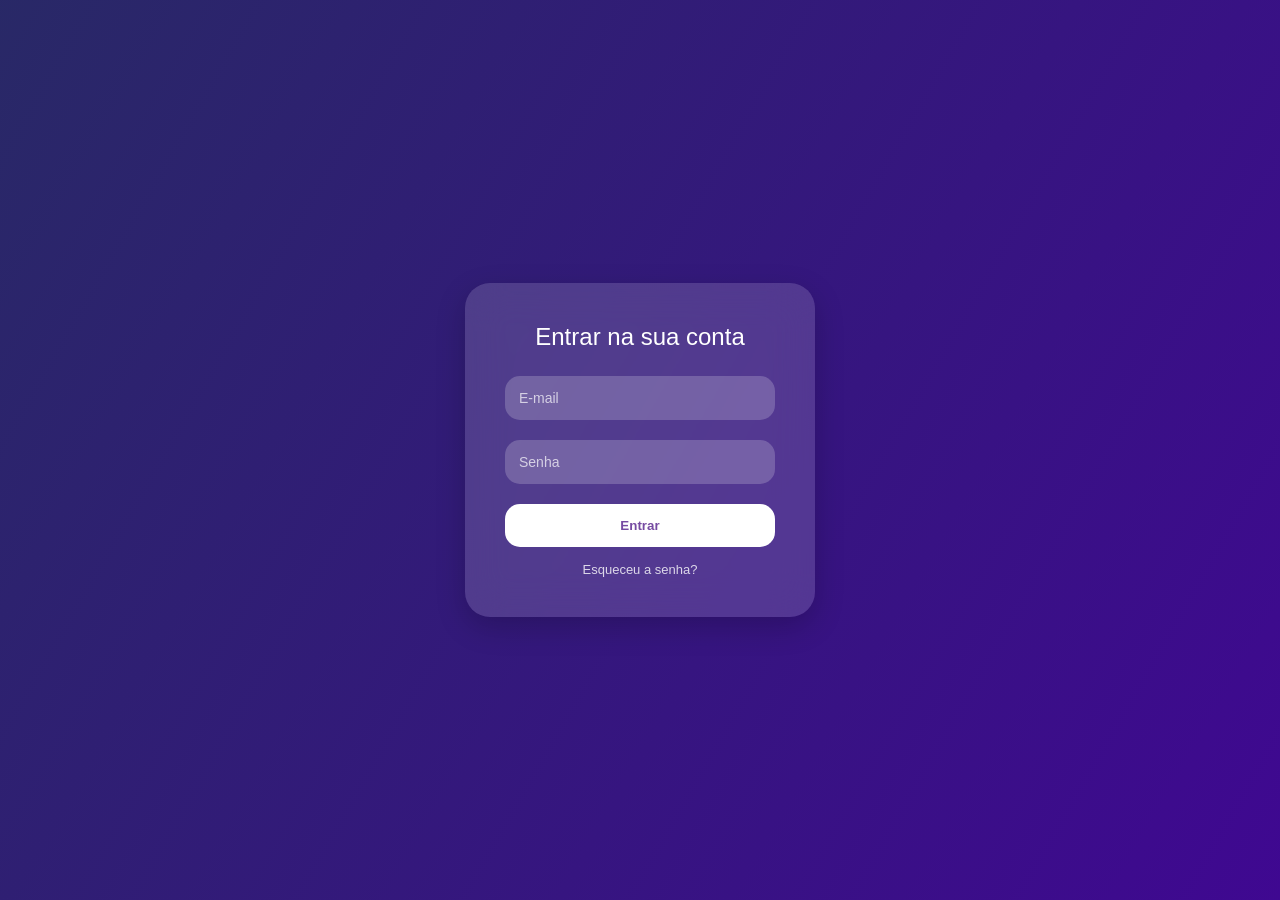
==== templates/paginalogin.html @ 64f2fff3 "banco de dados" ====
<!DOCTYPE html>
<html lang="pt-BR">

<head>

    <meta charset="UTF-8">

    <link rel="stylesheet" href="/static/paginalogin.css">
    <title>Login</title>

</head>

<div class="login-container">

    <h2>Entrar na sua conta</h2>

    <form method="POST">

        <div class="input-group">
            <input type="email" name="email" placeholder="E-mail">
        </div>

        <div class="input-group">
            <input type="password" name="senha" placeholder="Senha">
        </div>

        <button type="submit">Entrar</button>

    </form>

    <div class="links">
        <p><a href="#">Esqueceu a senha?</a></p>
    </div>

</div>


</body>

</html>
---- static/paginalogin.css ----
* {
    margin: 0;
    padding: 0;
    box-sizing: border-box;
    font-family: -apple-system, BlinkMacSystemFont, "San Francisco", sans-serif;
}

/* ===== Fundo estilo iOS ===== */
body {
    height: 100vh;
    display: flex;
    justify-content: center;
    align-items: center;
    background:  linear-gradient(120deg, rgba(3, 3, 76, 0.85), rgb(63, 8, 145))
}

/* ===== Card Login ===== */
.login-container {
    background: rgba(255, 255, 255, 0.15);
    backdrop-filter: blur(20px);
    -webkit-backdrop-filter: blur(20px);
    padding: 40px;
    width: 100%;
    max-width: 350px;
    border-radius: 25px;
    box-shadow: 0 10px 30px rgba(0,0,0,0.2);
    text-align: center;
    color: white;
}

/* ===== Título ===== */
.login-container h2 {
    margin-bottom: 25px;
    font-weight: 500;
}

/* ===== Inputs ===== */
.input-group {
    margin-bottom: 20px;
}

.input-group input {
    width: 100%;
    padding: 14px;
    border-radius: 15px;
    border: none;
    outline: none;
    font-size: 14px;
    background: rgba(255,255,255,0.2);
    color: white;
    transition: 0.3s;
}

.input-group input::placeholder {
    color: rgba(255,255,255,0.7);
}

.input-group input:focus {
    background: rgba(255,255,255,0.3);
}

/* ===== Botão ===== */
button {
    width: 100%;
    padding: 14px;
    border-radius: 15px;
    border: none;
    background: white;
    color: #764ba2;
    font-weight: 600;
    cursor: pointer;
    transition: 0.3s;
}

button:hover {
    background: #f1f1f1;
}

/* ===== Links ===== */
.links {
    margin-top: 15px;
    font-size: 13px;
}

.links a {
    color: white;
    text-decoration: none;
    opacity: 0.8;
}

.links a:hover {
    opacity: 1;
}

/* ===== Responsivo ===== */
@media (max-width: 400px) {
    .login-container {
        padding: 30px;
    }
}


/* ===== Barra de Progresso ===== */
.progress-container {
    width: 100%;
    height: 5px;
    background: rgba(255,255,255,0.2);
    border-radius: 10px;
    margin-top: 15px;
    overflow: hidden;
    display: none; /* começa escondida */
}

.progress-bar {
    height: 100%;
    width: 0%;
    background: linear-gradient(90deg, #8000ff, #ffffff);
    transition: width 0.1s linear;
}
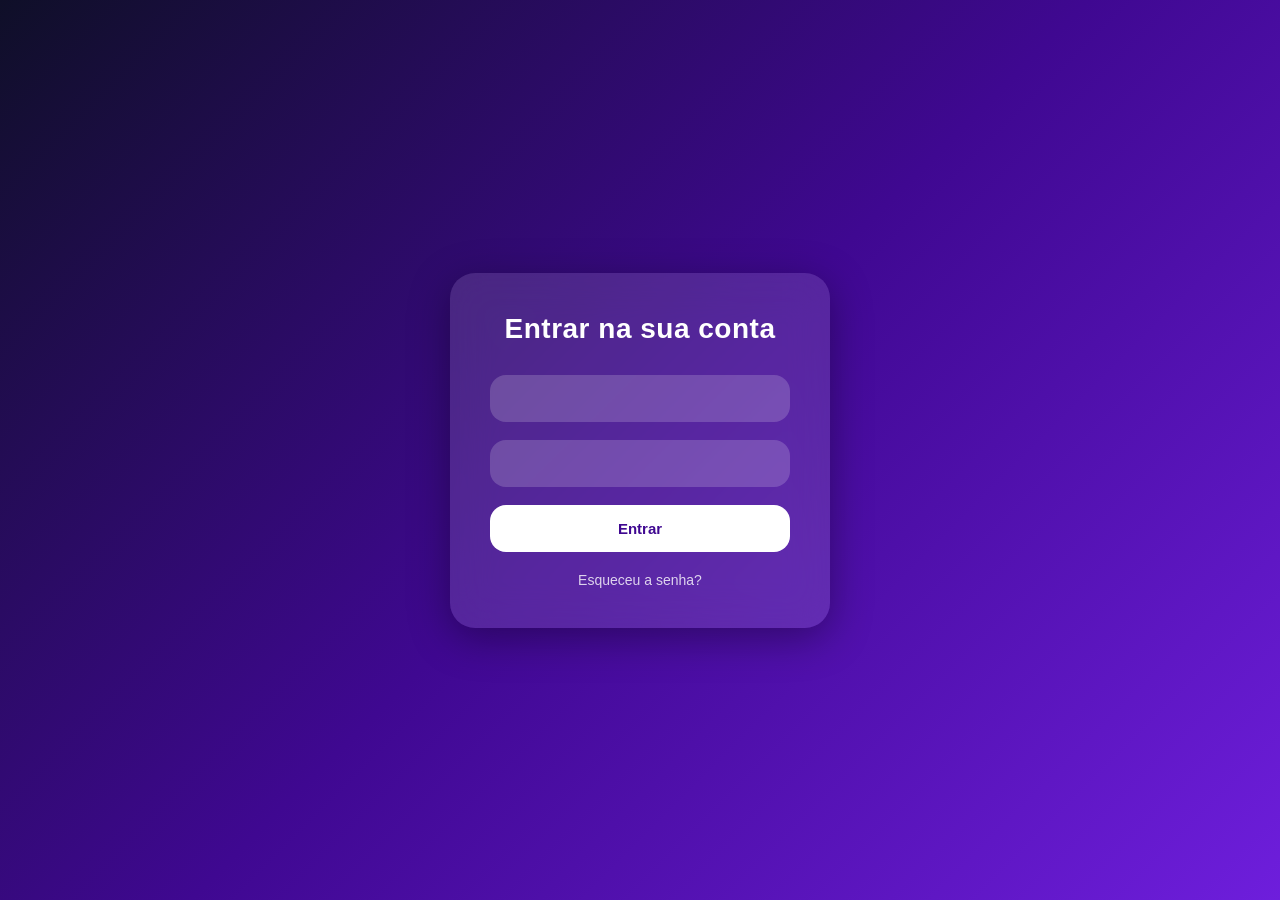
==== commit 159d2013: "hospedagem" ====
--- a/templates/paginalogin.html
+++ b/templates/paginalogin.html
@@ -4,36 +4,37 @@
 <head>
 
     <meta charset="UTF-8">
+    <title>Login</title>
 
     <link rel="stylesheet" href="/static/paginalogin.css">
-    <title>Login</title>
 
 </head>
 
-<div class="login-container">
+<body>
 
-    <h2>Entrar na sua conta</h2>
+    <div class="login-container">
 
-    <form method="POST">
+        <h2>Entrar na sua conta</h2>
 
-        <div class="input-group">
-            <input type="email" name="email" placeholder="E-mail">
+        <form action="/login" method="POST">
+
+            <input type="email" name="gmail">
+
+            <input type="password" name="senha">
+
+            <button type="submit">
+                Entrar
+            </button>
+
+        </form>
+
+        <div class="links">
+            <p><a href="#">Esqueceu a senha?</a></p>
         </div>
 
-        <div class="input-group">
-            <input type="password" name="senha" placeholder="Senha">
-        </div>
+        <script src="/static/script.js"></script>
 
-        <button type="submit">Entrar</button>
-
-    </form>
-
-    <div class="links">
-        <p><a href="#">Esqueceu a senha?</a></p>
     </div>
-
-</div>
-
 
 </body>
 
--- a/static/paginalogin.css
+++ b/static/paginalogin.css
@@ -1,119 +1,230 @@
-* {
-    margin: 0;
-    padding: 0;
-    box-sizing: border-box;
-    font-family: -apple-system, BlinkMacSystemFont, "San Francisco", sans-serif;
-}
-
-/* ===== Fundo estilo iOS ===== */
-body {
-    height: 100vh;
-    display: flex;
-    justify-content: center;
-    align-items: center;
-    background:  linear-gradient(120deg, rgba(3, 3, 76, 0.85), rgb(63, 8, 145))
-}
-
-/* ===== Card Login ===== */
-.login-container {
-    background: rgba(255, 255, 255, 0.15);
-    backdrop-filter: blur(20px);
-    -webkit-backdrop-filter: blur(20px);
-    padding: 40px;
-    width: 100%;
-    max-width: 350px;
-    border-radius: 25px;
-    box-shadow: 0 10px 30px rgba(0,0,0,0.2);
-    text-align: center;
-    color: white;
-}
-
-/* ===== Título ===== */
-.login-container h2 {
-    margin-bottom: 25px;
-    font-weight: 500;
-}
-
-/* ===== Inputs ===== */
-.input-group {
-    margin-bottom: 20px;
-}
-
-.input-group input {
-    width: 100%;
-    padding: 14px;
-    border-radius: 15px;
-    border: none;
-    outline: none;
-    font-size: 14px;
-    background: rgba(255,255,255,0.2);
-    color: white;
-    transition: 0.3s;
-}
-
-.input-group input::placeholder {
-    color: rgba(255,255,255,0.7);
-}
-
-.input-group input:focus {
-    background: rgba(255,255,255,0.3);
-}
-
-/* ===== Botão ===== */
-button {
-    width: 100%;
-    padding: 14px;
-    border-radius: 15px;
-    border: none;
-    background: white;
-    color: #764ba2;
-    font-weight: 600;
-    cursor: pointer;
-    transition: 0.3s;
-}
-
-button:hover {
-    background: #f1f1f1;
-}
-
-/* ===== Links ===== */
-.links {
-    margin-top: 15px;
-    font-size: 13px;
-}
-
-.links a {
-    color: white;
-    text-decoration: none;
-    opacity: 0.8;
-}
-
-.links a:hover {
-    opacity: 1;
-}
-
-/* ===== Responsivo ===== */
-@media (max-width: 400px) {
-    .login-container {
-        padding: 30px;
-    }
-}
-
-
-/* ===== Barra de Progresso ===== */
-.progress-container {
-    width: 100%;
-    height: 5px;
-    background: rgba(255,255,255,0.2);
-    border-radius: 10px;
-    margin-top: 15px;
-    overflow: hidden;
-    display: none; /* começa escondida */
-}
-
-.progress-bar {
-    height: 100%;
-    width: 0%;
-    background: linear-gradient(90deg, #8000ff, #ffffff);
-    transition: width 0.1s linear;
+/* ===== RESET ===== */
+
+* {
+    margin: 0;
+    padding: 0;
+    box-sizing: border-box;
+}
+
+/* ===== BODY ===== */
+
+body {
+    height: 100vh;
+
+    display: flex;
+    justify-content: center;
+    align-items: center;
+
+    font-family: Arial, Helvetica, sans-serif;
+
+    background: linear-gradient(
+        135deg,
+        rgb(15, 15, 40),
+        rgb(63, 8, 145),
+        rgb(110, 30, 220)
+    );
+
+    overflow: hidden;
+}
+
+/* ===== CARD LOGIN ===== */
+
+.login-container {
+
+    width: 100%;
+    max-width: 380px;
+
+    padding: 40px;
+
+    border-radius: 25px;
+
+    background: rgba(255, 255, 255, 0.12);
+
+    backdrop-filter: blur(20px);
+    -webkit-backdrop-filter: blur(20px);
+
+    box-shadow:
+        0 10px 40px rgba(0, 0, 0, 0.35);
+
+    text-align: center;
+
+    color: white;
+}
+
+/* ===== TITULO ===== */
+
+.login-container h2 {
+
+    margin-bottom: 30px;
+
+    font-size: 28px;
+    font-weight: 600;
+
+    letter-spacing: 0.5px;
+}
+
+/* ===== FORM ===== */
+
+form {
+    display: flex;
+    flex-direction: column;
+    gap: 18px;
+}
+
+/* ===== INPUTS ===== */
+
+input {
+
+    width: 100%;
+
+    padding: 15px;
+
+    border: none;
+    outline: none;
+
+    border-radius: 16px;
+
+    background: rgba(255, 255, 255, 0.18);
+
+    color: white;
+
+    font-size: 15px;
+
+    transition: 0.3s;
+}
+
+/* PLACEHOLDER */
+
+input::placeholder {
+    color: rgba(255, 255, 255, 0.75);
+}
+
+/* FOCUS */
+
+input:focus {
+
+    background: rgba(255, 255, 255, 0.28);
+
+    transform: scale(1.02);
+
+    box-shadow:
+        0 0 15px rgba(255, 255, 255, 0.2);
+}
+
+/* ===== BOTÃO ===== */
+
+button {
+
+    width: 100%;
+
+    padding: 15px;
+
+    border: none;
+
+    border-radius: 16px;
+
+    background: white;
+
+    color: rgb(63, 8, 145);
+
+    font-size: 15px;
+    font-weight: bold;
+
+    cursor: pointer;
+
+    transition: 0.3s;
+}
+
+/* HOVER BOTÃO */
+
+button:hover {
+
+    transform: translateY(-2px);
+
+    background: rgb(240, 240, 240);
+
+    box-shadow:
+        0 10px 20px rgba(0, 0, 0, 0.25);
+}
+
+/* ===== LINKS ===== */
+
+.links {
+
+    margin-top: 20px;
+
+    font-size: 14px;
+}
+
+/* LINK */
+
+.links a {
+
+    color: white;
+
+    text-decoration: none;
+
+    opacity: 0.8;
+
+    transition: 0.3s;
+}
+
+/* HOVER LINK */
+
+.links a:hover {
+
+    opacity: 1;
+
+    text-decoration: underline;
+}
+
+/* ===== RESPONSIVO ===== */
+
+@media (max-width: 450px) {
+
+    .login-container {
+
+        width: 90%;
+
+        padding: 30px;
+    }
+
+    .login-container h2 {
+        font-size: 24px;
+    }
+}
+
+/* ===== BARRA DE PROGRESSO ===== */
+
+.progress-container {
+
+    width: 100%;
+    height: 6px;
+
+    margin-top: 18px;
+
+    border-radius: 20px;
+
+    overflow: hidden;
+
+    background: rgba(255, 255, 255, 0.2);
+
+    display: none;
+}
+
+/* PROGRESSO */
+
+.progress-bar {
+
+    width: 0%;
+
+    height: 100%;
+
+    background: linear-gradient(
+        90deg,
+        #7b2cff,
+        #ffffff
+    );
+
+    transition: width 0.15s linear;
 }
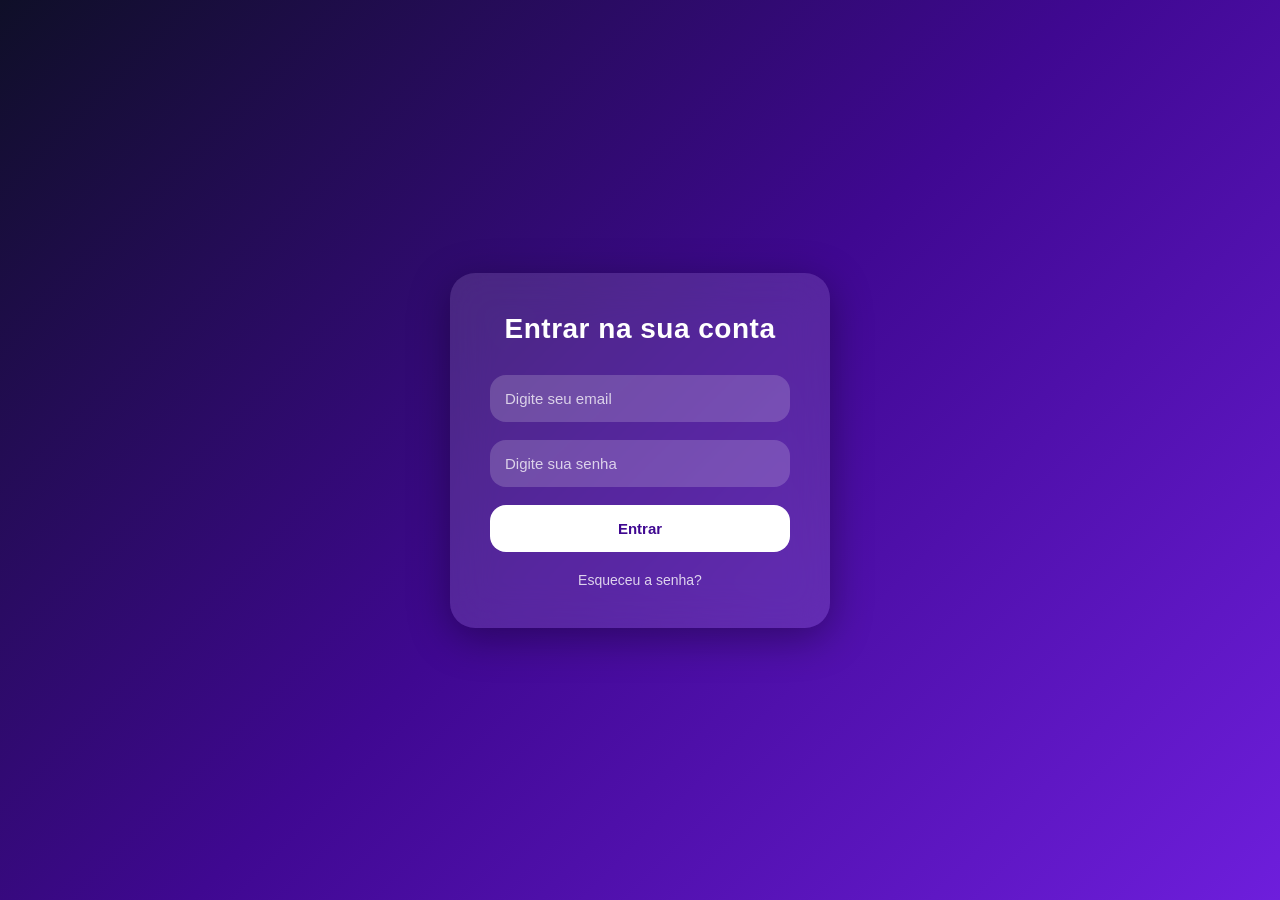
==== commit a8f39be7: "ligando as paginas" ====
--- a/templates/paginalogin.html
+++ b/templates/paginalogin.html
@@ -18,13 +18,11 @@
 
         <form action="/login" method="POST">
 
-            <input type="email" name="gmail">
+            <input type="email" name="gmail" placeholder="Digite seu email">
 
-            <input type="password" name="senha">
+            <input type="password" name="senha" placeholder="Digite sua senha">
 
-            <button type="submit">
-                Entrar
-            </button>
+            <button type="submit">Entrar</button>
 
         </form>
 
